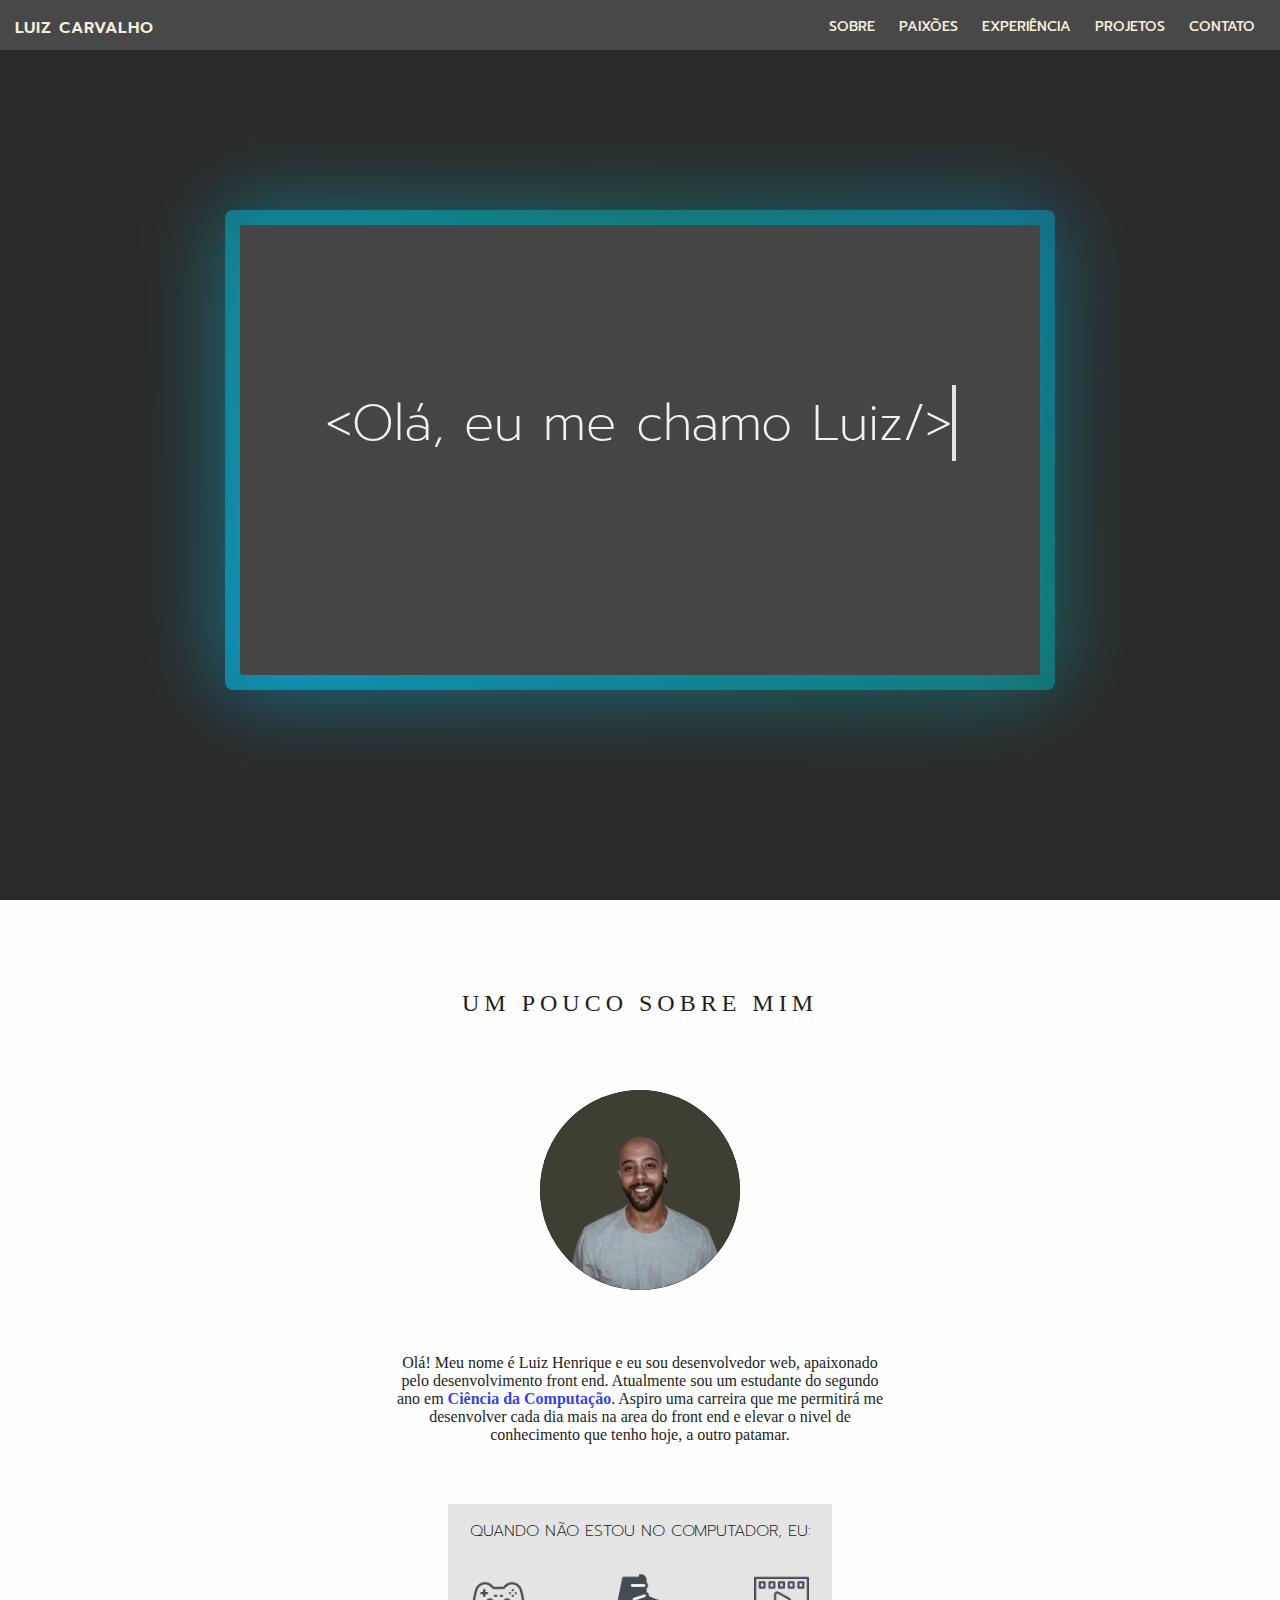
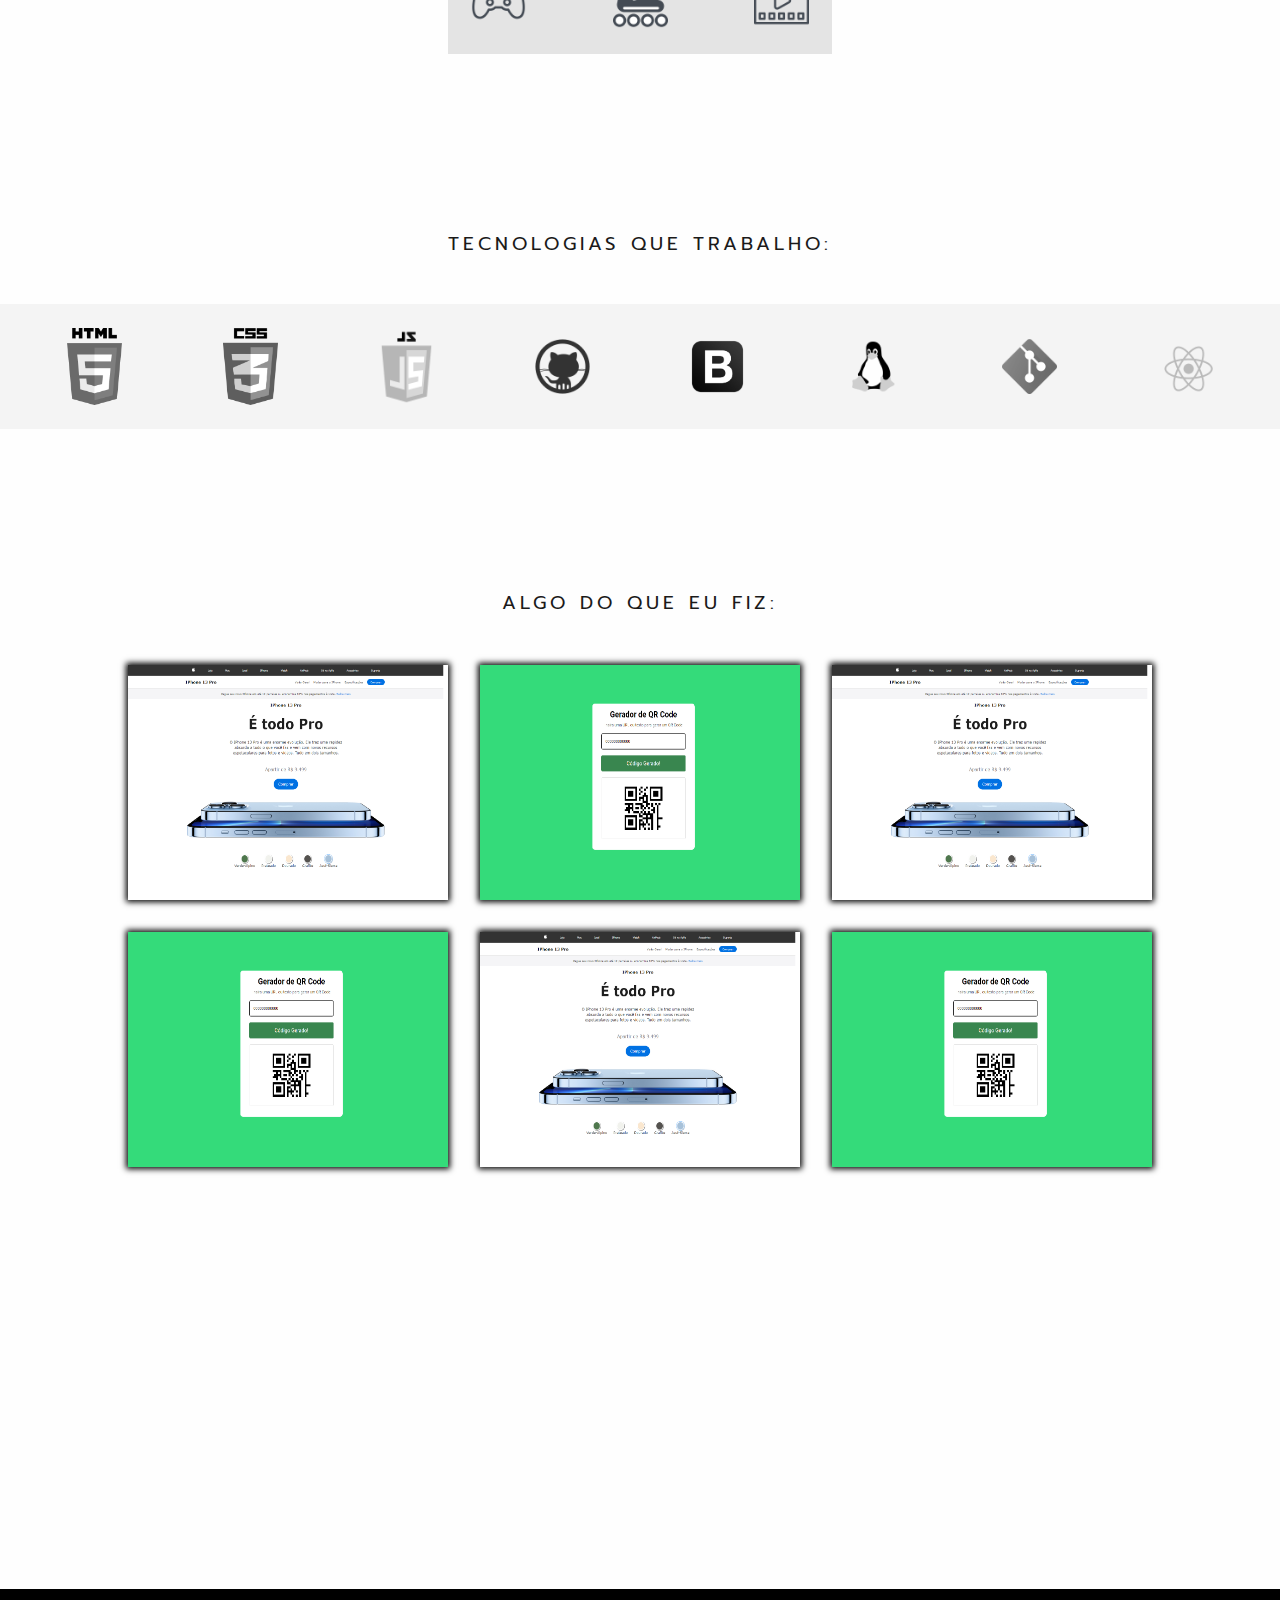
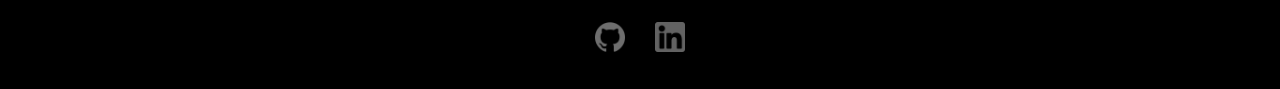
==== index.html @ da98495e "Add files via upload" ====
<!DOCTYPE html>
<html lang="en">

<head>
    <meta charset="UTF-8">
    <meta name="viewport" content="width=device-width, initial-scale=1.0">
    <title>Luiz Carvalho | Web Developer</title>
    <link rel="stylesheet" href="./css/style.css">
    <link rel="shortcut icon" href="./img/favicon-32x32.png" type="image/x-icon">
    <link rel="preconnect" href="https://fonts.googleapis.com">
    <link rel="preconnect" href="https://fonts.gstatic.com" crossorigin>
    <link
        href="https://fonts.googleapis.com/css2?family=Prompt:ital,wght@0,100;0,200;0,300;0,400;0,500;0,600;0,700;0,800;0,900;1,100;1,200;1,300;1,400;1,500;1,600;1,700;1,800;1,900&display=swap"
        rel="stylesheet">
</head>

<body>
    <header class="container">
        <div class="navbar-colapse">
            <a href="" id="menu-img"><img src="./assets/img/botao-de-menu (1).png" alt=""></a>
            <div class="lista-colapse close">
                <ul>
                    <li><a href="#about">Sobre</a></li>
                    <li><a href="">Paixões</a></li>
                    <li><a href="">Experiência</a></li>
                    <li><a href="">Projetos</a></li>
                    <li><a href="">Contato</a></li>
                </ul>
            </div>
        </div>
        <div class="navbar-container">
            <p>
                Luiz Carvalho
            </p>


            <ul class="navbar-items">
                <li><a href="#about">Sobre</a></li>
                <li><a href="">Paixões</a></li>
                <li><a href="">Experiência</a></li>
                <li><a href="">Projetos</a></li>
                <li><a href="#contato">Contato</a></li>
            </ul>
        </div>
    </header>
    <div class="container-prompt">
        <div id="prompt">
            <h1 id="main-name" class="typing-animation">&lt;Olá, eu me chamo Luiz/&gt;</h1>
            <p id="typing-animation2">Desenvolvedor Web :)</p>
        </div>
    </div>
    
    <main>
        <div class="container-about" id="about">

            <p class="sobre" id="title-about">Um pouco sobre mim</p>
            <div class="minha-foto" class="sobre"><img src="./img/fotor-20240621174110.png" alt=""></div>
            <p id="descricao1">Olá! Meu nome é Luiz Henrique e eu sou desenvolvedor web, apaixonado pelo
                desenvolvimento front end. Atualmente sou um estudante do segundo ano em <span>Ciência da
                    Computação</span>. Aspiro
                uma carreira que me permitirá me desenvolver cada dia mais na area do front end e elevar o nivel de
                conhecimento que tenho hoje, a outro patamar. </p>
            <!-- <p id="descricao2" class="sobre">Quando não estou no computador, eu gosto de jogar MMORPG, andar de patins
                e ver filmes.</p> -->

            <div class="card-lazer">
                <p>Quando não estou no computador, eu:</p>
                <div class="container-flex-lazer">
                    <img src="./img/controle-de-video-game (1).png" alt="Icone Controle Video Game">
                    <img src="./img/patins (1).png" alt="Icone Patins">
                    <img src="./img/rolo-de-filme (1).png" alt="/icone filme">
                </div>
            </div>
        </div>
        <h3 id="h3-stacks">Tecnologias que trabalho:</h3>
        <section class="stacks">
            
            <!-- <div class="container-stacks"> -->

                <img src="./img/html.png" alt="Icone Html" id="grid-item">
                <img src="./img/css.png" alt="Icone css" id="grid-item">
                <img src="./img/js.png" alt="Icone Java Script" id="grid-item">
                <img src="./img/github.png" alt="Icone Github" id="grid-item">
                <img src="./img/bootstrap.png" alt="" id="grid-item">
                <img src="./img/linux.png" alt="" id="grid-item">
                <img src="./img/social.png" alt="Git Icon" id="grid-item">
                <img src="./img/react.png" alt="React icon" id="grid-item">
            <!-- </div> -->
        </section>
        <section class="works">
            <h2>Algo do que eu fiz:</h2>
            <div class="works-grade">
                <a href="https://luizcarv4lho.github.io/Pagina-de-venda-IPhone-13/" target="_blank" class="works-img">
                    <img src="./img/IPhone Projeto.png" alt="IPhone Deploy">
                </a>

                <a href="https://luizcarv4lho.github.io/Gerador-de-QR-Code/" target="_blank" class="works-img">
                    <img src="./img/QRCode.png" alt="IPhone Deploy">
                </a>

                <a href="" class="works-img">
                    <img src="./img/IPhone Projeto.png" alt="IPhone Deploy">
                </a>

                <a href="" class="works-img">
                    <img src="./img/QRCode.png" alt="IPhone Deploy">
                </a>

                <a href="" class="works-img">
                    <img src="./img/IPhone Projeto.png" alt="IPhone Deploy">
                </a>

                <a href="" class="works-img">
                    <img src="./img/QRCode.png" alt="IPhone Deploy">
                </a>
            </div>
        </section>
    </main>
    <footer id="contato">
        <a href=""><img src="./img/github (2).png" alt="GitHub"></a>
        <a href=""><img src="./img/linkedin.png" alt="LinkedIn"></a>
    </footer>

    <script src="./js/script.js"></script>
</body>

</html>
---- css/style.css ----
* {
    padding: 0;
    margin: 0;
    color: #f4eedd;
    box-sizing: border-box;
}

body {
    background-color: rgb(43, 42, 42);

}

.navbar-container {
    width: 100%;
    height: 50px;
    background-color: rgb(73, 72, 72);
    padding: 16px 15px 16px 15px;
    position: fixed;
    display: flex;
    justify-content: space-between;
    z-index: 1;
}


.navbar-container p {
    text-transform: uppercase;
    padding-top: 0px;
    font-family: "Prompt", sans-serif;
    font-size: 16px;
    letter-spacing: 1px;
    font-weight: 600;

}

/* COLAPSE INICIO============================== */

.navbar-colapse {
    background-color: #000;
    width: 100%;
    display: none;
    /*COLOCAR COMO FLEX NO RESPONSIVO*/
    justify-content: center;
    align-items: center;
    flex-direction: column;
}

.navbar-colapse img {
    width: 20px;
    height: 20px;
    margin-right: auto;
    margin-left: auto;
    margin-top: 14px;
    margin-bottom: 10px;
}

.navbar-colapse .lista-colapse {
    display: none;
    /* colocar como BLOCK ao clicar no icone MENU*/
}

.navbar-colapse ul li a,
.navbar-colapse ul li {
    list-style: none;
    text-decoration: none;
    font-family: "Raleway", sans-serif;
    text-transform: uppercase;
    font-size: 14px;
    font-weight: 500;
    transition: 0.5s;
    margin: 10px;
}


/* COLAPSE FIM=============================== */


.navbar-items li {
    display: inline;
    padding: 0 10px;
    list-style: none;
}

.navbar-items li a {
    text-decoration: none;
    font-family: "Prompt", sans-serif;
    text-transform: uppercase;
    font-size: 14px;
    font-weight: 500;
    transition: 0.5s;
}


.navbar-items li a:hover {
    color: #cfcaca;
    text-decoration: double;
}

.container-prompt {
    display: flex;
    justify-content: center;
    align-items: center;
    flex-direction: column;
    text-align: center;
    width: 100%;
    height: 100vh;
}

#prompt {
    width: 50em;
    height: 450px;
    background-color: rgb(70, 69, 69);
    position: relative;
    display: flex;
    justify-content: center;
    align-items: center;
    flex-direction: column;
    border-radius: 3px;
}

/* ===========EFEITO RGB PROMPT=========== */
#prompt::before,
#prompt::after {
    content: '';
    position: absolute;
    z-index: -1;
    width: calc(100% + 30px);
    height: calc(100% + 30px);
    background: linear-gradient(45deg, #00c8ff, #06a6a6, #0099ff, #001aff, #a200ff, #ff0055, #ff0000);
    background-size: 600%;
    border-radius: 8px;
    animation: AnimarBorda 20s linear infinite;
    opacity: .5;
}

@keyframes AnimarBorda {
    0% {
        background-position: 0;
    }

    100% {
        background-position: 500%;
    }
}


#prompt::after {
    filter: blur(45px);
}

/* ===========EFEITO RGB PROMPT========== */

/* ========Container Name========== */

.container-prompt #main-name {
    font-size: 50px;
    font-weight: 200;
    font-family: "Prompt";
    color: #f1f2e8;
    border-right: 4px solid #f1f2e8ed;
    white-space: nowrap;
    overflow: hidden;

}

@keyframes typing {
    from {
        width: 0;
    }

    to {
        width: 13.2em;
    }
}

.typing-animation {
    animation: blinkCursor steps(40) 700ms infinite normal, typing steps(40) 4s 1.5s normal both;
}

#main-name.finished {
    animation: none;
    border-right: transparent;
}

@keyframes blinkCursor {
    from {
        border-right-color: #f1f2e8ed;
    }

    to {
        border-right-color: transparent;
    }
}

/* ================================== */


/* =======typing2====================== */
.container-prompt p {
    font-family: "Prompt";
    font-weight: 300;
    margin-top: 30px;
    text-shadow: 1px 1px 2px rgb(117, 117, 117);
    color: #f1f2e8;
    border-right: 2px solid #f1f2e8ed;
    white-space: nowrap;
    overflow: hidden;
}

@keyframes typing2 {
    from {
        width: 0;
    }

    to {
        width: 11.5em;
    }
}

@keyframes blinkCursor2 {
    from {
        border-right-color: #f1f2e8ed;
    }

    to {
        border-right-color: transparent;
    }
}

#typing-animation2 {
    visibility: hidden;
}

#typing-animation2.start {
    animation: blinkCursor2 steps(40) 700ms infinite normal, typing2 steps(50) 3.5s 1.5s normal both;
}

/* ========================================= */
main {
    background-color: #fefefe;
}

.container-about {
    display: flex;
    flex-direction: column;
    justify-content: center;
    align-items: center;
    text-align: center;
    /* width: 450px;
    margin: auto; */

}

#title-about {
    font-size: 1.5em;
    text-transform: uppercase;
    margin-top: 70px;
    font-weight: 300;
    letter-spacing: 5px;
}

.sobre {
    color: #1d1d1d;
    width: 100%;
    height: 100px;
}

/* 
#descricao2 {
    height: 80px;
} */

#descricao1 {
    margin-top: 50px;
    margin-bottom: 50px;
    color: #1d1d1d;
    width: 85%;
    height: auto;
    padding: 10px;

}

#descricao1 span {
    color: #1c2fe1e9;
    font-weight: bold;

}

.card-lazer {
    width: 38%;
    height: 180px;
    background-color: rgba(224, 224, 224, 0.888);
    margin-bottom: 6rem;
    display: flex;
    flex-direction: column;
    /* margin-top: 0px; */
    gap: 20px;
}

.card-lazer p {
    padding: 10px;
    color: #1b1a1a;
    font-family: "Prompt";
    text-transform: uppercase;
    font-weight: 200;
    font-size: 1.2em;
}

.container-flex-lazer {
    display: flex;
    align-items: center;
    justify-content: center;
    gap: 23%;

}

.card-lazer img {
    width: 55px;

}

.container-about h3 {
    font-family: "Raleway", sans-serif;
    text-transform: uppercase;
    font-size: 30pt;
    font-weight: 300;
}


.container-about .minha-foto img {
    width: 200px;
    height: 200px;
    background-color: #000;
    border-radius: 100%;
    /* margin-left: auto;
    margin-right: auto; */
    background-size: cover;


}


/* =============Container Stacks================ */
#h3-stacks {
    color: #1b1a1a;
    font-family: "Prompt";
    font-weight: 400;
    text-transform: uppercase;
    letter-spacing: 4px;
    margin-bottom: 1rem;
    margin-top: 5rem;
    text-align: center;

}

main {
    display: flex;
    flex-direction: column;
    justify-content: center;
    align-items: center;
}

.stacks {
    width: 100%;
    display: grid;
    grid-gap: 15px;
    justify-content: center;
    align-items: center;
    /* grid-template-columns: repeat(3, 1fr);
    grid-template-rows: repeat(2, auto);     */
    grid-template-columns: repeat(auto-fill, minmax(130px, 1fr));
    align-content: center;
    background-color: #e9e9e984;
    padding: 1.5rem;
    
}

/* #grid-item {
    display: flex;
    justify-content: center;
    align-items: center;
} */

/* 
.container-stacks {
    display: flex;
    justify-content: center;
    align-items: center;
    gap: 80px;
    width: 50%;    
    
}  */



.stacks img {
    width: 55px;
    -webkit-filter: grayscale(100%);
    transition: all .5s;
    /* position: relative; */
    margin: 0 auto;
}


.stacks img:hover {
    -webkit-filter: grayscale(0);
}

/* ===========================================*/

/* ===============Container Works + GRID rua francisco busolo,60========= */
.works {
    display: flex;
    flex-direction: column;
    margin-top: 10rem;
    height: 1000px;
    /* background-color: #cdcdcd; */
    width: 100%;
    /* text-align: center; */
    align-items: center;
    /* padding-left: 6%; */
}

.works h2 {
    color: #1b1a1a;
    text-transform: uppercase;
    letter-spacing: 4px;
    font-weight: 400;
    font-size: 18.72px;
    font-family: 'Prompt';
    margin-bottom: 3rem;
    
}




.works-grade {
    display: flex;
    flex-wrap: wrap;
    width: 90%;
    height: 500px;
    gap: 2rem;
    justify-content: center;
    
    
}


.works-img {
    display: flex;
    justify-content: center;
    align-items: center;
    width: 320px;
    height: 235px;
    box-shadow: 0px 0px 6px 2px #000;
}

.works-grade .works-img img {
    width: 320px;
    height: 235px;
}

/* ==================================== */



/* ===========Footer============= */
footer {
    width: 100%;
    height: 100px;
    background-color: #000;
    display: flex;
    justify-content: center;
    align-items: center;
    gap: 30px;
}

footer img {
    width: 30px;
    -webkit-filter: grayscale(100%);
}

footer img:hover {
    -webkit-filter: grayscale(0);
}

/* ============================== */


/* ==============RESPONSIVO=================== */

@media (max-width: 950px) {
    .navbar-container {
        display: none;
    }

    .navbar-colapse {
        display: flex;
        position: fixed;
        z-index: 1;
    }

    .container-prompt {
        height: 100vh;
    }

}

@media (max-width: 930px) {
    #prompt #main-name {
        font-size: 40px;
    }

    #prompt {
        width: 40em;
        height: 350px;
    }


}

@media (max-width: 740px) {
    #prompt #main-name {
        font-size: 35px;
    }

    #prompt {
        width: 32em;
        height: 300px;
    }




}

@media (max-width: 600px) {
    #prompt #main-name {
        font-size: 23px;
    }

    #prompt {
        width: 22em;
        height: 300px;
    }

    #prompt p {
        font-size: 15px;
    }

}

@media (max-width: 460px) {
    .container-prompt {
        height: 100vh;
    }

    #prompt #main-name {
        font-size: 17px;
        font-weight: 400;
    }

    #prompt {
        width: 15em;
        height: 220px;
    }

    #prompt p {
        font-size: 14px;
    }

    .card-lazer {
        width: 75%;
    }

    .card-lazer img {
        width: 40px;
    }

    .container-about .minha-foto img {
        width: 150px;
        height: 150px;
    }

    .stacks {
        margin-top: 50px;
    }
   
}

@media (min-width: 280px) {
    .stacks {
        height: auto;
        margin-top: 30px;
    }

    .card-lazer {
        padding: 5px;
        height: 150px;
    }

    .card-lazer p {
        font-size: 1em;
    }

    .card-lazer img {
        width: 35px;
    }
}

@media (max-width: 360px) {
    #title-about {
        padding: 20px;
        margin-bottom: 20px;
    }

    .container-prompt {
        height: 100vh;
    }
}

@media (min-width: 375px) {
    #title-about {
        padding: 20px;
        margin-bottom: 20px;
    }

    .container-prompt {
        height: 100vh;
    }

}

@media (max-width: 411px) {
    #title-about {
        padding: 20px;
        margin-bottom: 20px;
    }

    .container-prompt {
        height: 100vh;
    }
}

/* Surface Duo 540 x 720px */

@media (min-width: 540px) {
    .card-lazer {
        width: 80%;
    }
}

/* 768 x 1024px TABLET */
@media (min-width: 768px) {
    #descricao1 {
        width: 40%;
    }

    .card-lazer {
        width: 30%;
    }
}

/* 1024 x 600 Portatil Nest Hub */
@media (min-width: 1024px) {
    .card-lazer img {
        width: 55px;
    }
}

@media (min-width: 1280px) {
    .card-lazer img {
        width: 55px;
    }
}

/* 1920 x 1080px Monitores Desktop */
@media (min-width: 1920px) {
    #descricao1 {
        width: 29%;
        font-size: 1.2em;
    }

    .card-lazer {
        width: 30%;
    }

    .stacks {
        width: 50%;
    }

    #title-about {
        font-size: 2em;
    }
}
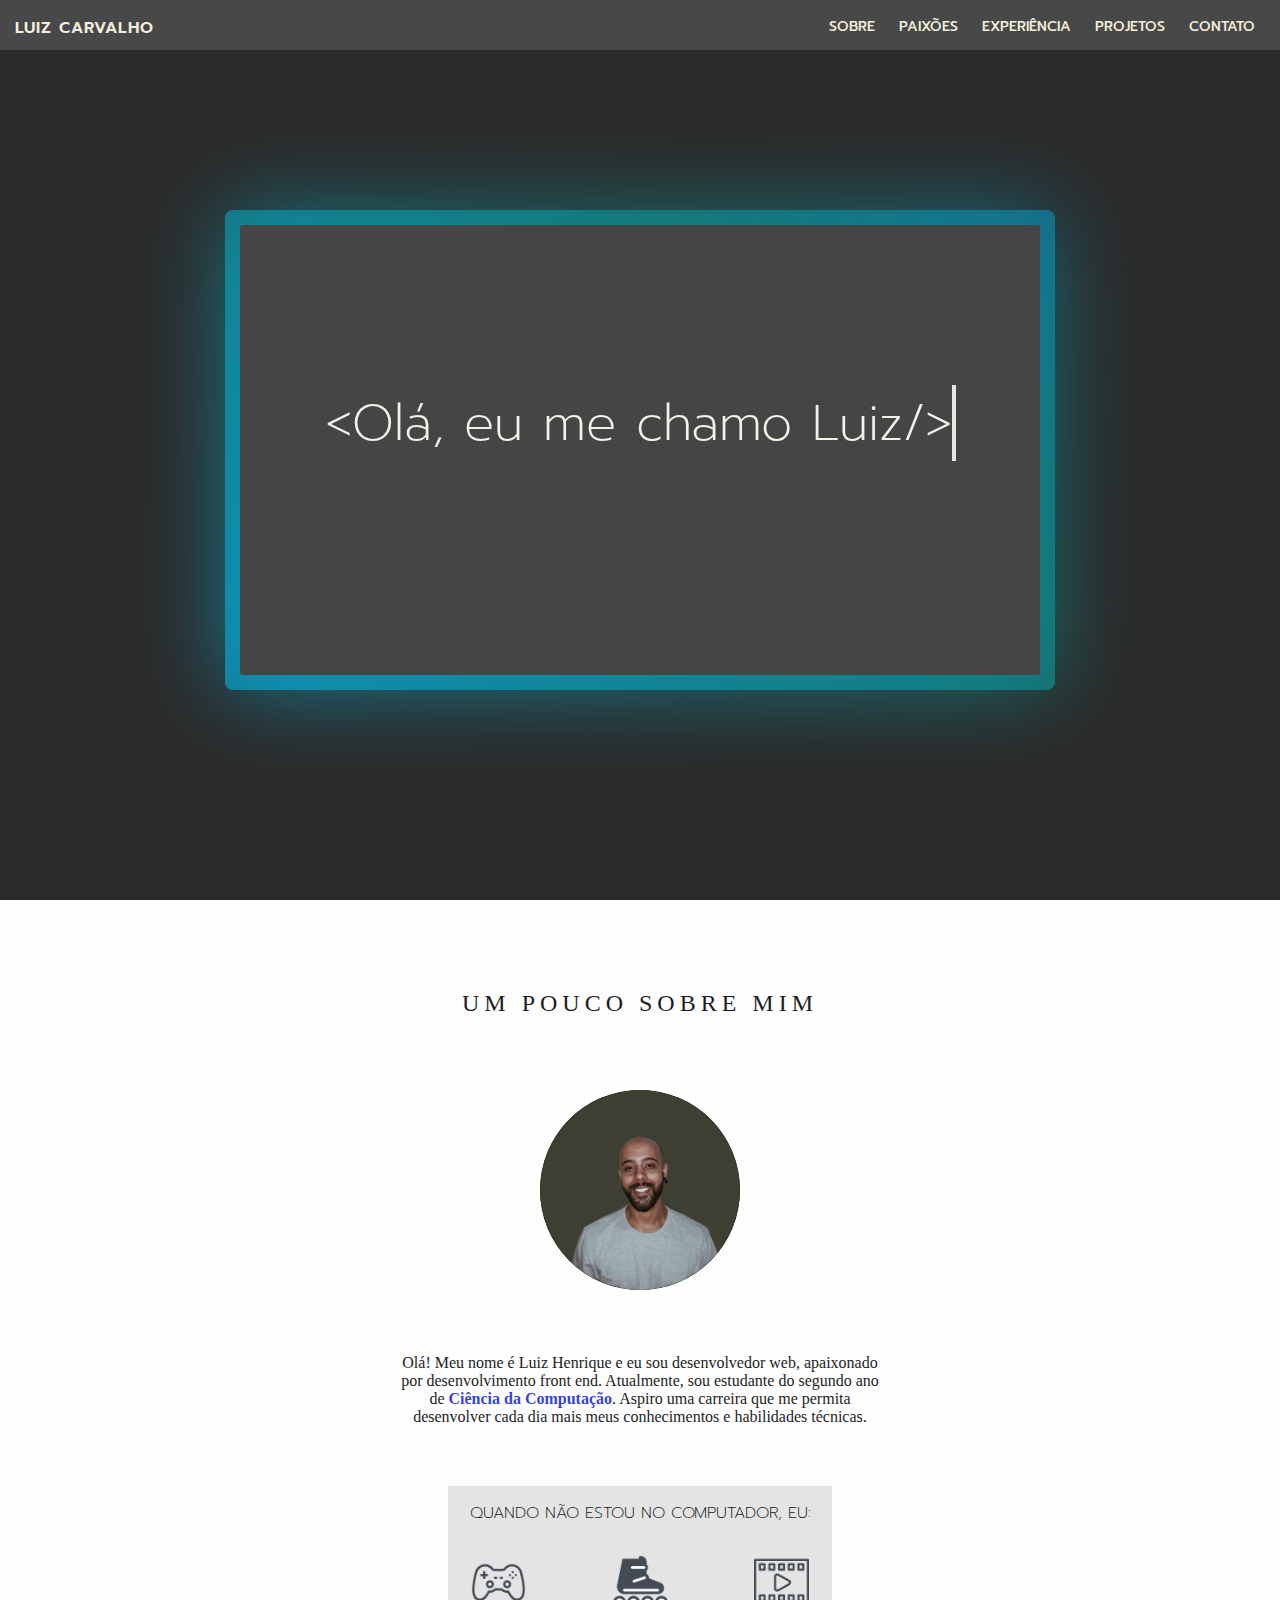
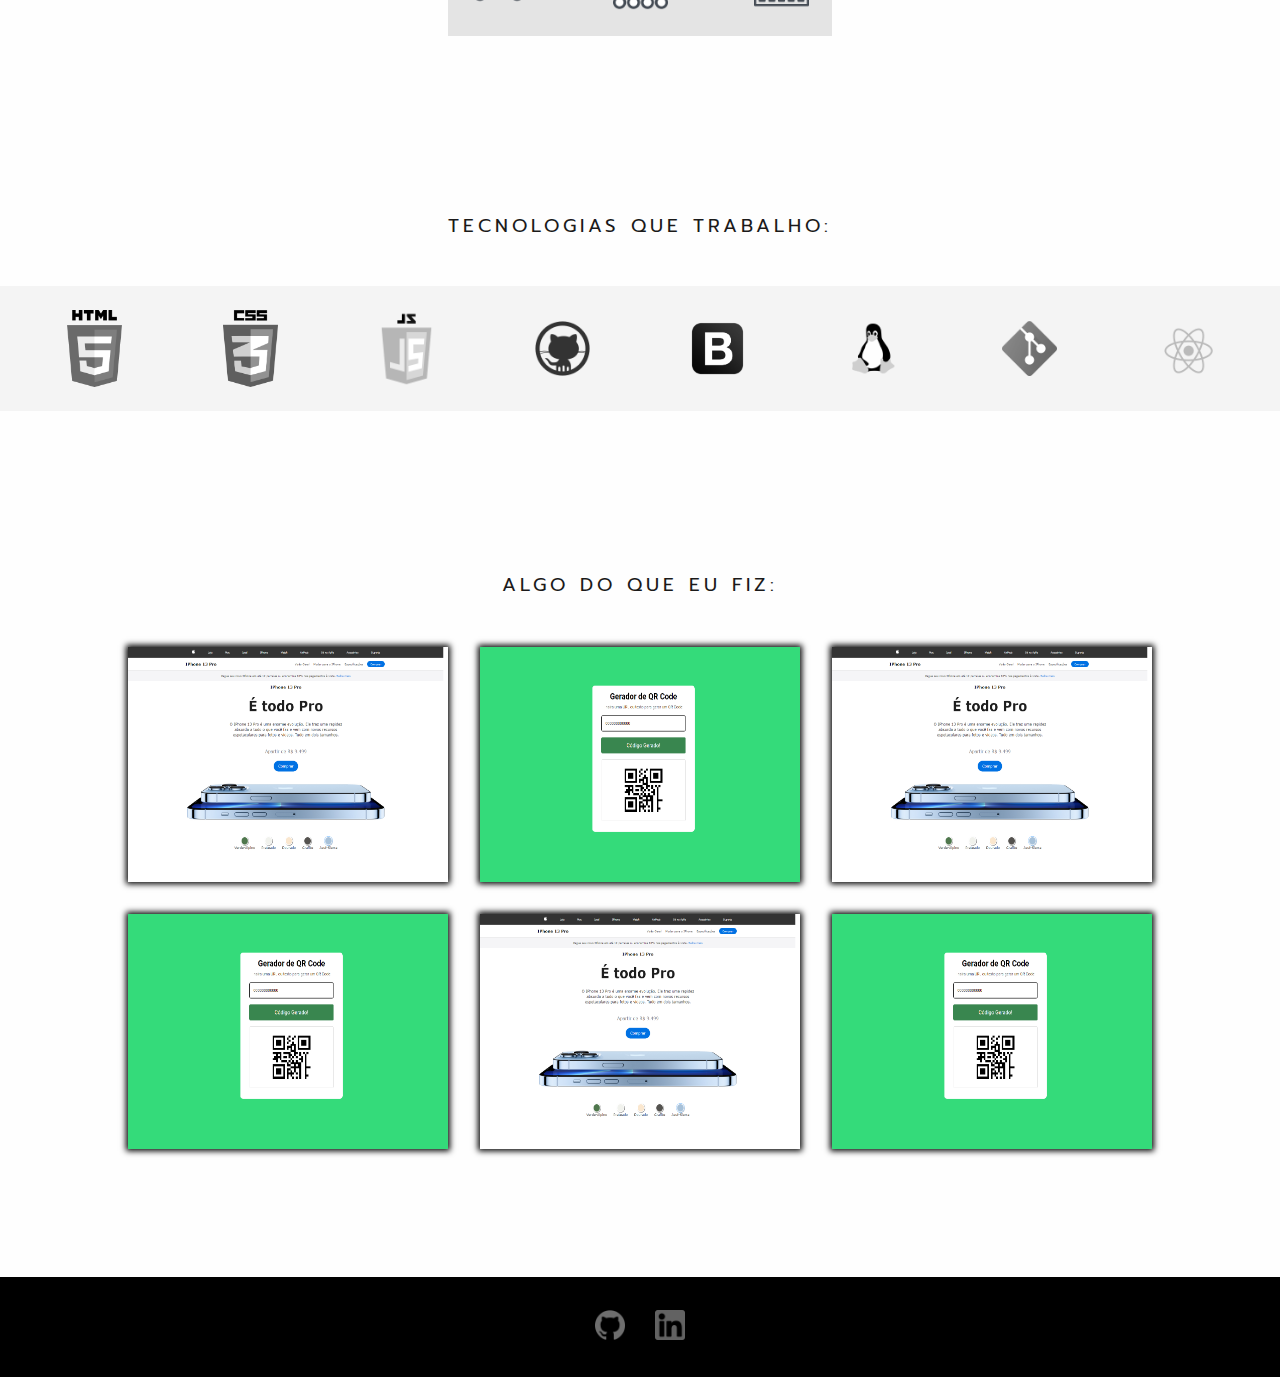
==== commit 1c3f2d81: "Add files via upload" ====
--- a/index.html
+++ b/index.html
@@ -17,7 +17,7 @@
 <body>
     <header class="container">
         <div class="navbar-colapse">
-            <a href="" id="menu-img"><img src="./assets/img/botao-de-menu (1).png" alt=""></a>
+            <a href="" id="menu-img"><img src="./img/botao-de-menu (1).png" alt=""></a>
             <div class="lista-colapse close">
                 <ul>
                     <li><a href="#about">Sobre</a></li>
@@ -55,11 +55,10 @@
 
             <p class="sobre" id="title-about">Um pouco sobre mim</p>
             <div class="minha-foto" class="sobre"><img src="./img/fotor-20240621174110.png" alt=""></div>
-            <p id="descricao1">Olá! Meu nome é Luiz Henrique e eu sou desenvolvedor web, apaixonado pelo
-                desenvolvimento front end. Atualmente sou um estudante do segundo ano em <span>Ciência da
+            <p id="descricao1">Olá! Meu nome é Luiz Henrique e eu sou desenvolvedor web, apaixonado por
+                desenvolvimento front end. Atualmente, sou estudante do segundo ano de <span>Ciência da
                     Computação</span>. Aspiro
-                uma carreira que me permitirá me desenvolver cada dia mais na area do front end e elevar o nivel de
-                conhecimento que tenho hoje, a outro patamar. </p>
+                uma carreira que me permita desenvolver cada dia mais meus conhecimentos e habilidades técnicas. </p>
             <!-- <p id="descricao2" class="sobre">Quando não estou no computador, eu gosto de jogar MMORPG, andar de patins
                 e ver filmes.</p> -->
 
--- a/css/style.css
+++ b/css/style.css
@@ -412,7 +412,7 @@
     display: flex;
     flex-direction: column;
     margin-top: 10rem;
-    height: 1000px;
+    /* height: 1000px; */
     /* background-color: #cdcdcd; */
     width: 100%;
     /* text-align: center; */
@@ -438,9 +438,10 @@
     display: flex;
     flex-wrap: wrap;
     width: 90%;
-    height: 500px;
+    /* height: 500px; */
     gap: 2rem;
     justify-content: center;
+    margin-bottom: 8rem;
     
     
 }
